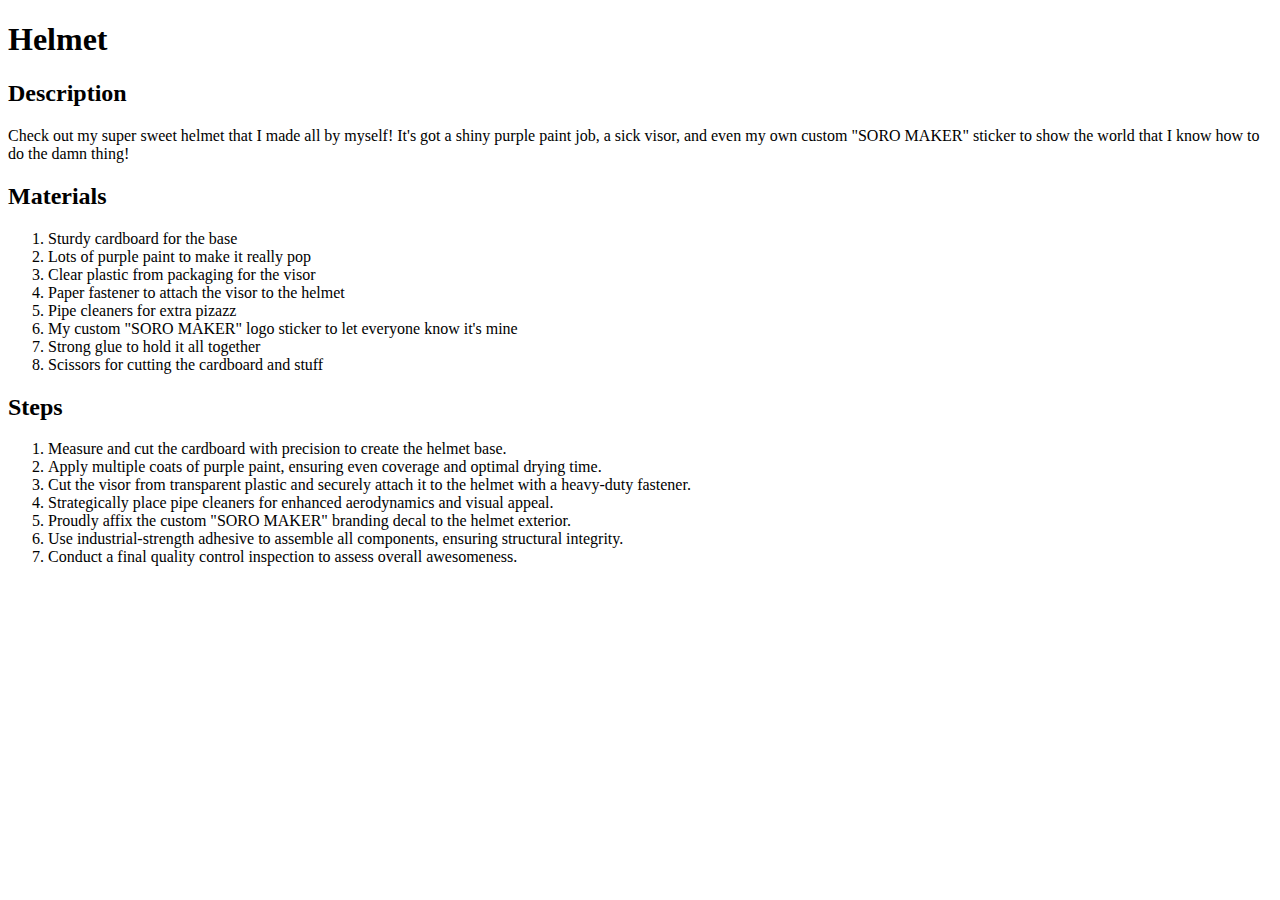
==== projects/helmet.html @ d9cde1db "Add helmet to projects" ====
<!DOCTYPE html>
<html lang="en">
<head>
  <meta charset="UTF-8">
  <meta name="viewport" content="width=device-width, initial-scale=1.0">
  <title>Helmet</title>
</head>
<body>
  <h1>Helmet</h1>
  <!-- TBD helmet imgage-->
  <h2>Description</h2>
  <p>Check out my super sweet helmet that I made all by myself! It's got a shiny purple paint job, a sick visor, and even my own custom "SORO MAKER" sticker to show the world that I know how to do the damn thing!</p>
  <h2>Materials</h2>
  <ol>
    <li>Sturdy cardboard for the base
    <li>Lots of purple paint to make it really pop</li>
    <li>Clear plastic from packaging for the visor</li>
    <li>Paper fastener to attach the visor to the helmet</li>
    <li>Pipe cleaners for extra pizazz</li>
    <li>My custom "SORO MAKER" logo sticker to let everyone know it's mine</li>
    <li>Strong glue to hold it all together</li>
    <li>Scissors for cutting the cardboard and stuff</li>
  </ol>
  <h2>Steps</h2>
  <ol>
    <li>Measure and cut the cardboard with precision to create the helmet base.</li>
    <li>Apply multiple coats of purple paint, ensuring even coverage and optimal drying time.</li>
    <li>Cut the visor from transparent plastic and securely attach it to the helmet with a heavy-duty fastener.</li>
    <li>Strategically place pipe cleaners for enhanced aerodynamics and visual appeal.</li>
    <li>Proudly affix the custom "SORO MAKER" branding decal to the helmet exterior.</li>
    <li>Use industrial-strength adhesive to assemble all components, ensuring structural integrity.</li>
    <li>Conduct a final quality control inspection to assess overall awesomeness.</li>
  </ol>
</body>
</html>
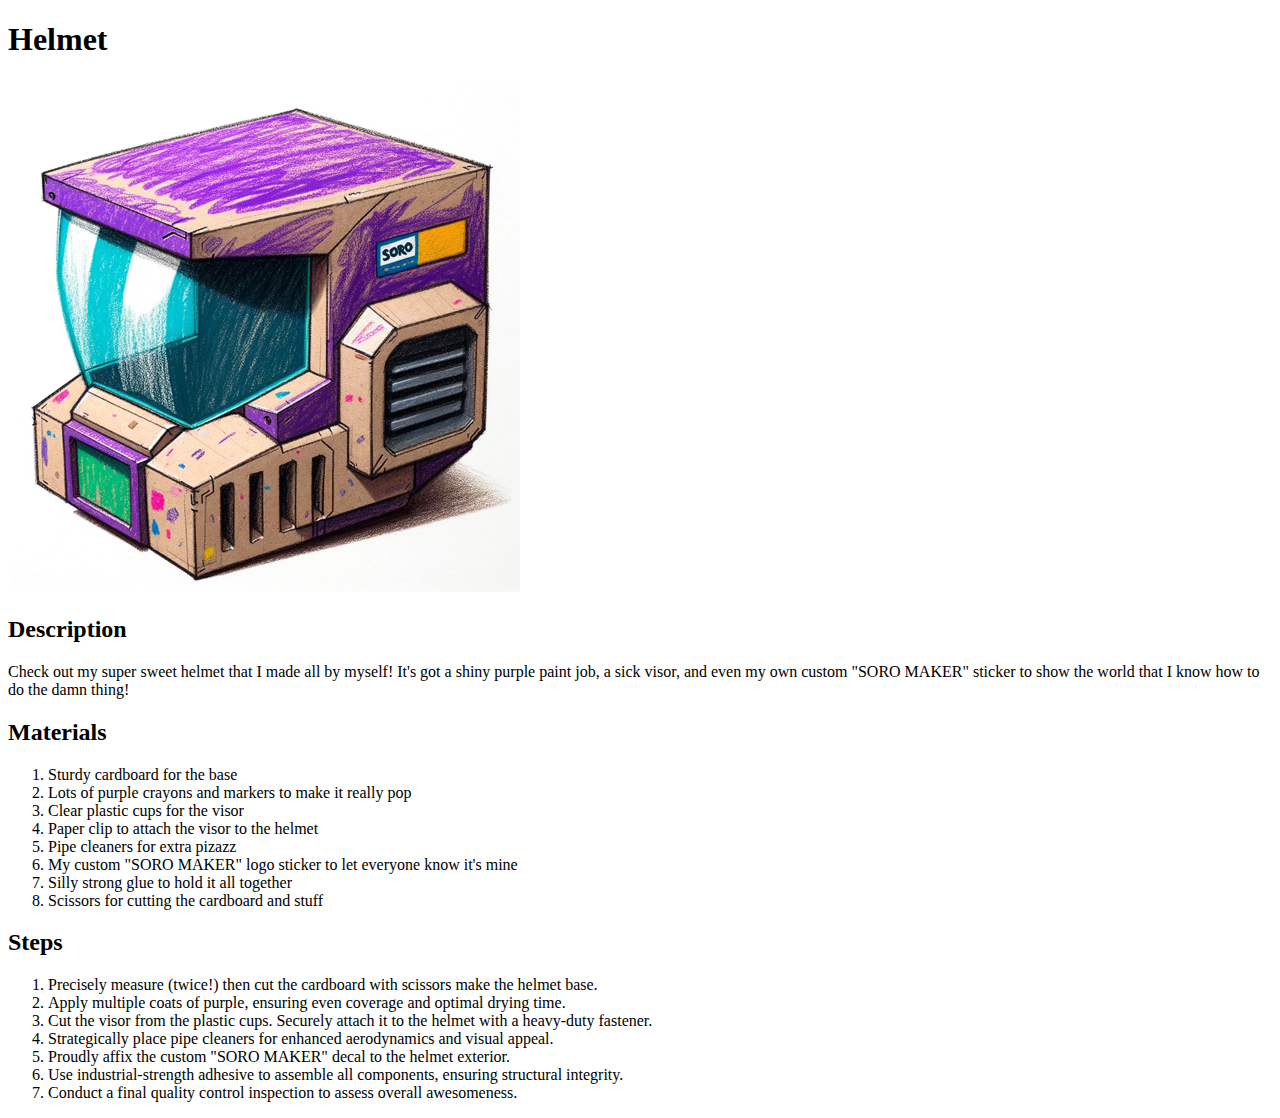
==== commit a2bcff83: "Add helmet image and make minor changes to  helmet content" ====
--- a/projects/helmet.html
+++ b/projects/helmet.html
@@ -7,27 +7,27 @@
 </head>
 <body>
   <h1>Helmet</h1>
-  <!-- TBD helmet imgage-->
+  <img src="../img/helmet.png" alt="Soro's helmet" width="512" height="512">
   <h2>Description</h2>
   <p>Check out my super sweet helmet that I made all by myself! It's got a shiny purple paint job, a sick visor, and even my own custom "SORO MAKER" sticker to show the world that I know how to do the damn thing!</p>
   <h2>Materials</h2>
   <ol>
     <li>Sturdy cardboard for the base
-    <li>Lots of purple paint to make it really pop</li>
-    <li>Clear plastic from packaging for the visor</li>
-    <li>Paper fastener to attach the visor to the helmet</li>
+    <li>Lots of purple crayons and markers to make it really pop</li>
+    <li>Clear plastic cups for the visor</li>
+    <li>Paper clip to attach the visor to the helmet</li>
     <li>Pipe cleaners for extra pizazz</li>
     <li>My custom "SORO MAKER" logo sticker to let everyone know it's mine</li>
-    <li>Strong glue to hold it all together</li>
+    <li>Silly strong glue to hold it all together</li>
     <li>Scissors for cutting the cardboard and stuff</li>
   </ol>
   <h2>Steps</h2>
   <ol>
-    <li>Measure and cut the cardboard with precision to create the helmet base.</li>
-    <li>Apply multiple coats of purple paint, ensuring even coverage and optimal drying time.</li>
-    <li>Cut the visor from transparent plastic and securely attach it to the helmet with a heavy-duty fastener.</li>
+    <li>Precisely measure (twice!) then cut the cardboard with scissors make the helmet base.</li>
+    <li>Apply multiple coats of purple, ensuring even coverage and optimal drying time.</li>
+    <li>Cut the visor from the plastic cups. Securely attach it to the helmet with a heavy-duty fastener.</li>
     <li>Strategically place pipe cleaners for enhanced aerodynamics and visual appeal.</li>
-    <li>Proudly affix the custom "SORO MAKER" branding decal to the helmet exterior.</li>
+    <li>Proudly affix the custom "SORO MAKER" decal to the helmet exterior.</li>
     <li>Use industrial-strength adhesive to assemble all components, ensuring structural integrity.</li>
     <li>Conduct a final quality control inspection to assess overall awesomeness.</li>
   </ol>
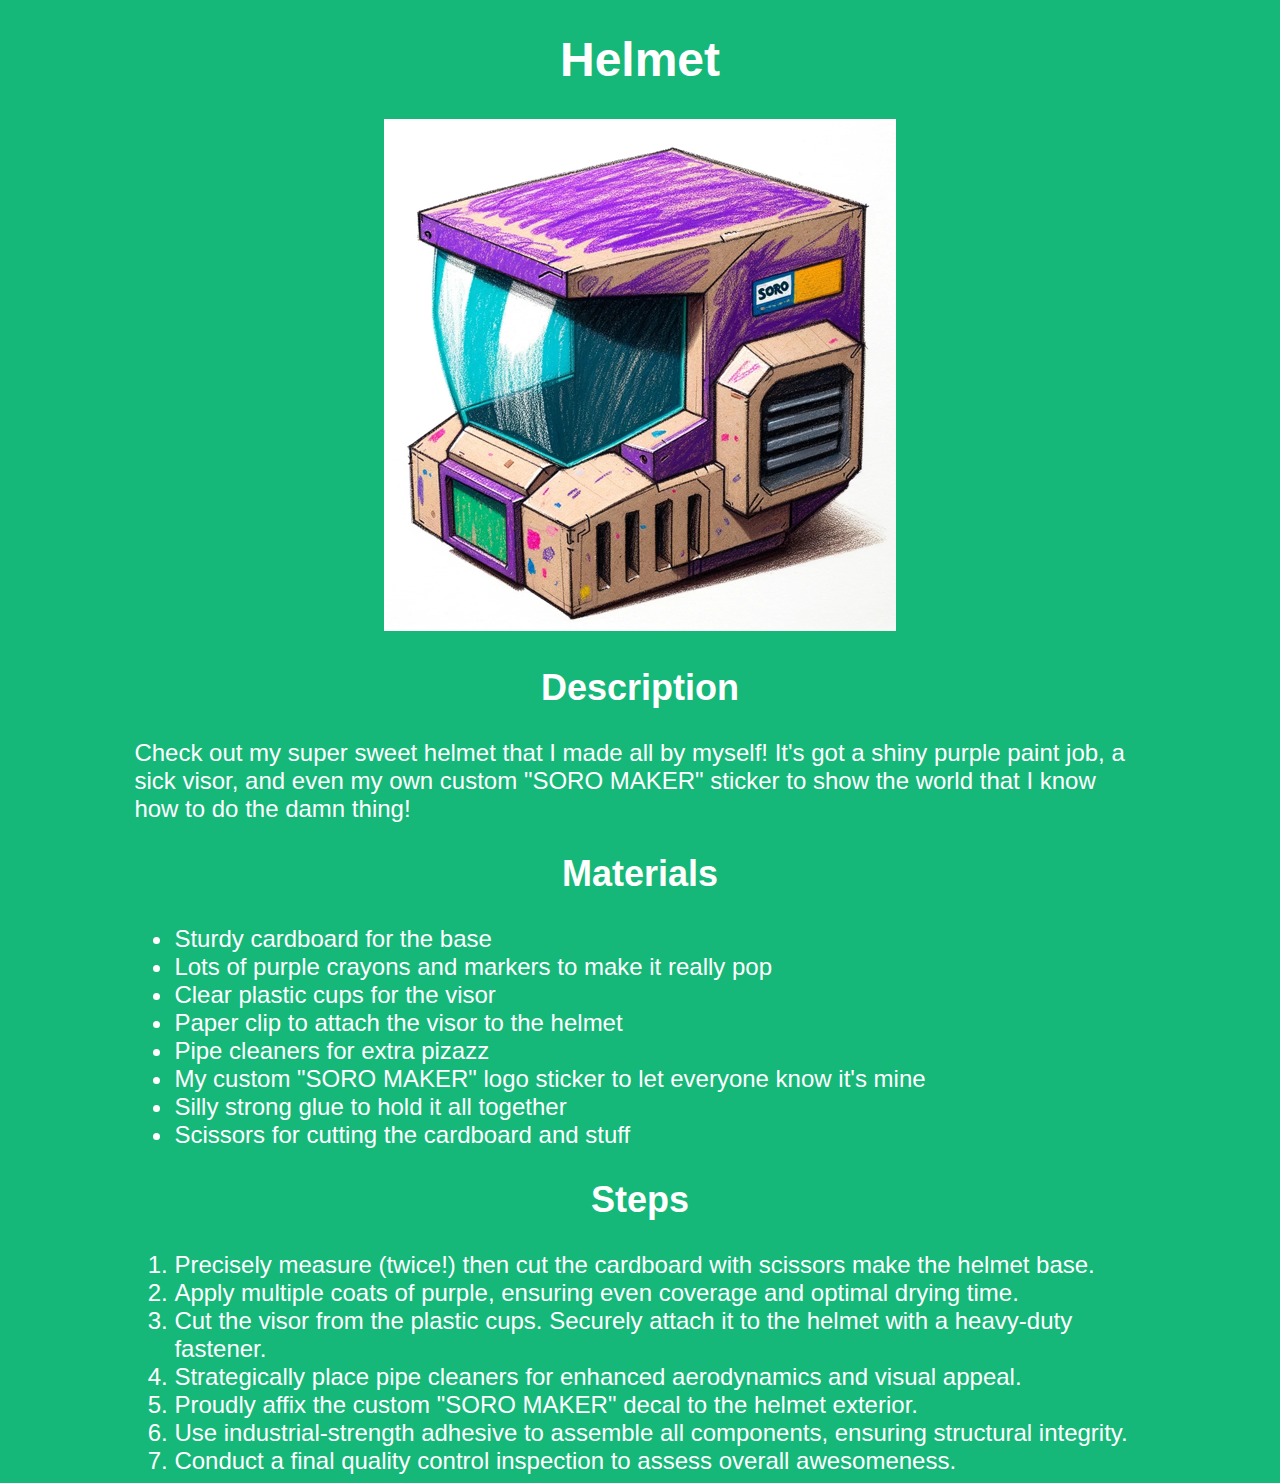
==== commit 55c91daf: "Add basic styling to site" ====
--- a/projects/helmet.html
+++ b/projects/helmet.html
@@ -4,14 +4,15 @@
   <meta charset="UTF-8">
   <meta name="viewport" content="width=device-width, initial-scale=1.0">
   <title>Helmet</title>
+  <link rel="stylesheet" href="../styles.css">
 </head>
-<body>
+<body class="project">
   <h1>Helmet</h1>
   <img src="../img/helmet.png" alt="Soro's helmet" width="512" height="512">
   <h2>Description</h2>
   <p>Check out my super sweet helmet that I made all by myself! It's got a shiny purple paint job, a sick visor, and even my own custom "SORO MAKER" sticker to show the world that I know how to do the damn thing!</p>
   <h2>Materials</h2>
-  <ol>
+  <ul>
     <li>Sturdy cardboard for the base
     <li>Lots of purple crayons and markers to make it really pop</li>
     <li>Clear plastic cups for the visor</li>
@@ -20,7 +21,7 @@
     <li>My custom "SORO MAKER" logo sticker to let everyone know it's mine</li>
     <li>Silly strong glue to hold it all together</li>
     <li>Scissors for cutting the cardboard and stuff</li>
-  </ol>
+  </ul>
   <h2>Steps</h2>
   <ol>
     <li>Precisely measure (twice!) then cut the cardboard with scissors make the helmet base.</li>
--- a/styles.css
+++ b/styles.css
@@ -0,0 +1,42 @@
+body {
+  background-color: rgb(21 184 121);
+  color: white;
+  font-family: "Futura", Arial, Helvetica, sans-serif;
+  text-align: center;
+  font-size: 150%;
+}
+
+a {
+  color: white;
+  text-decoration: none;
+}
+
+.home ul {
+  list-style: none;
+  padding: 0;
+}
+
+.home li {
+  padding-bottom: 30px;
+}
+
+.home a::before,
+.home a::after {
+  content: "• • •";
+  margin: 0 5px;
+}
+
+.project p {
+  text-align: left;
+  margin: 0 10%;
+}
+
+.project p + p {
+  margin-top: 20px;
+}
+
+.project ul,
+.project ol {
+  text-align: left;
+  margin: 0 10%;
+}
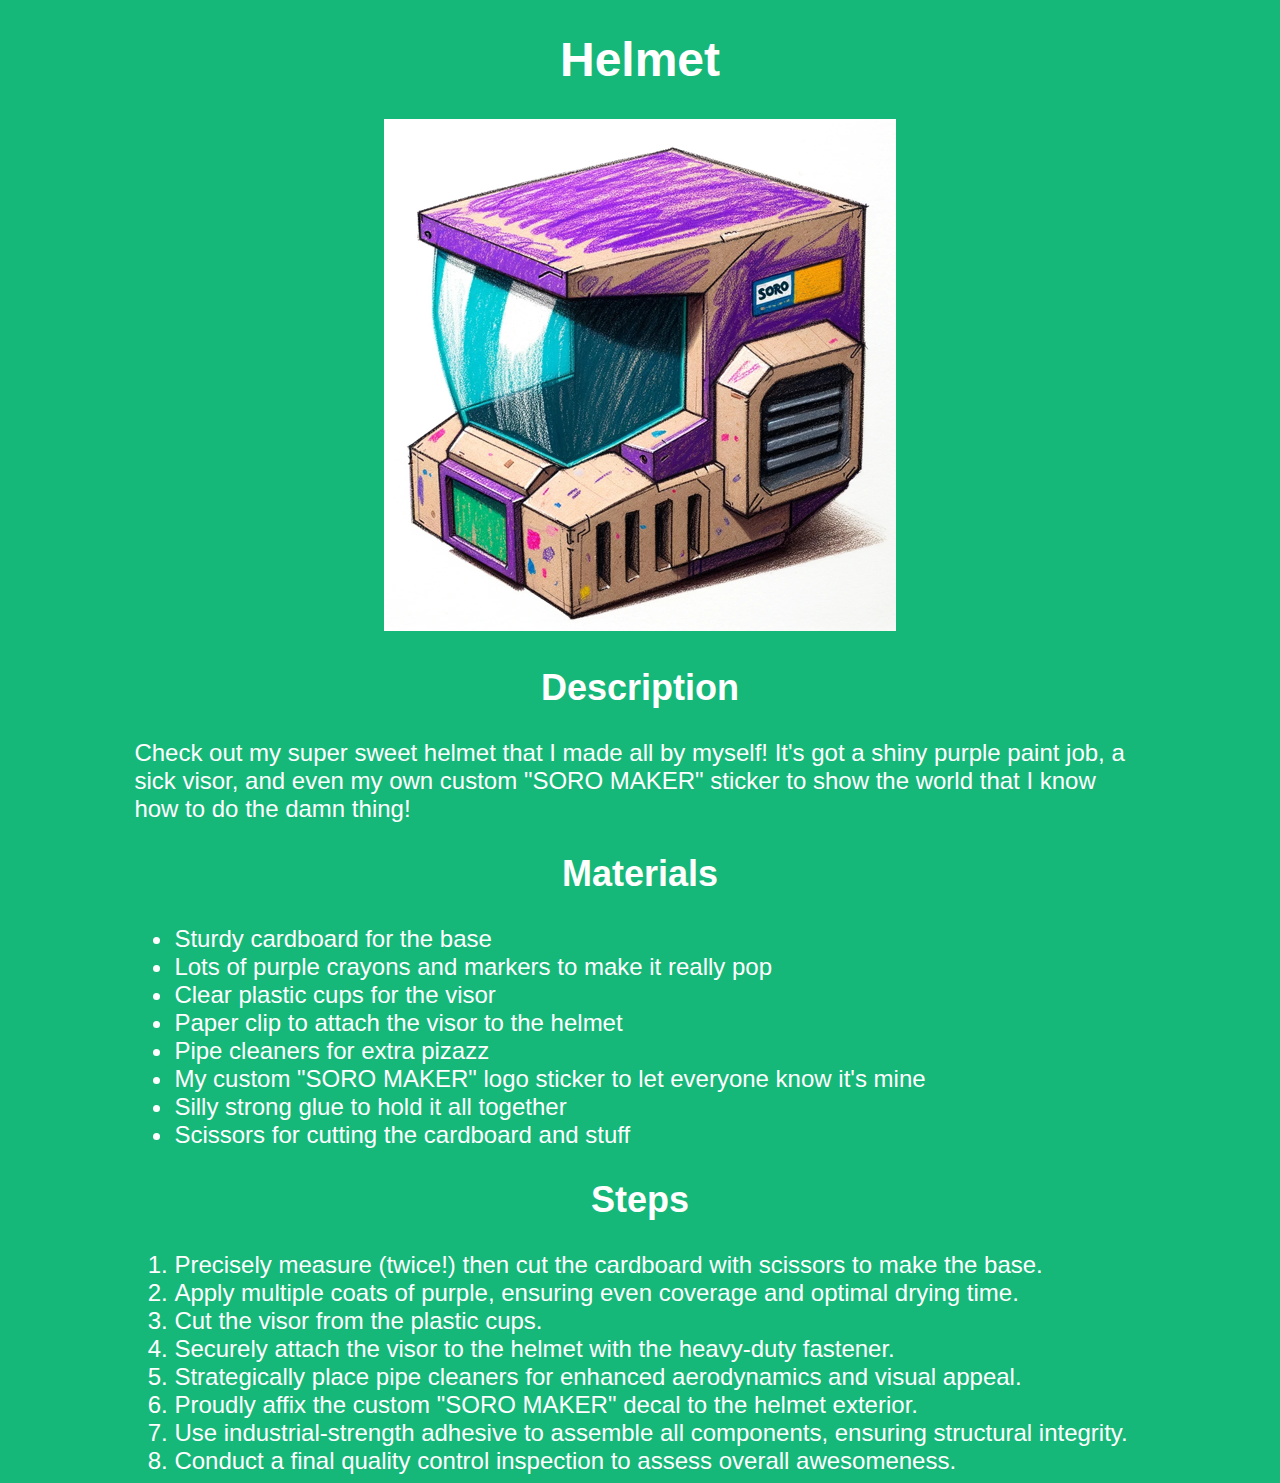
==== commit 49042752: "Update helmet copy" ====
--- a/projects/helmet.html
+++ b/projects/helmet.html
@@ -24,9 +24,10 @@
   </ul>
   <h2>Steps</h2>
   <ol>
-    <li>Precisely measure (twice!) then cut the cardboard with scissors make the helmet base.</li>
+    <li>Precisely measure (twice!) then cut the cardboard with scissors to make the base.</li>
     <li>Apply multiple coats of purple, ensuring even coverage and optimal drying time.</li>
-    <li>Cut the visor from the plastic cups. Securely attach it to the helmet with a heavy-duty fastener.</li>
+    <li>Cut the visor from the plastic cups.</li>
+    <li>Securely attach the visor to the helmet with the heavy-duty fastener.</li>
     <li>Strategically place pipe cleaners for enhanced aerodynamics and visual appeal.</li>
     <li>Proudly affix the custom "SORO MAKER" decal to the helmet exterior.</li>
     <li>Use industrial-strength adhesive to assemble all components, ensuring structural integrity.</li>
--- a/styles.css
+++ b/styles.css
@@ -4,6 +4,12 @@
   font-family: "Futura", Arial, Helvetica, sans-serif;
   text-align: center;
   font-size: 150%;
+}
+
+img {
+  width: 100%;
+  max-width: 512px;
+  height: auto;
 }
 
 a {
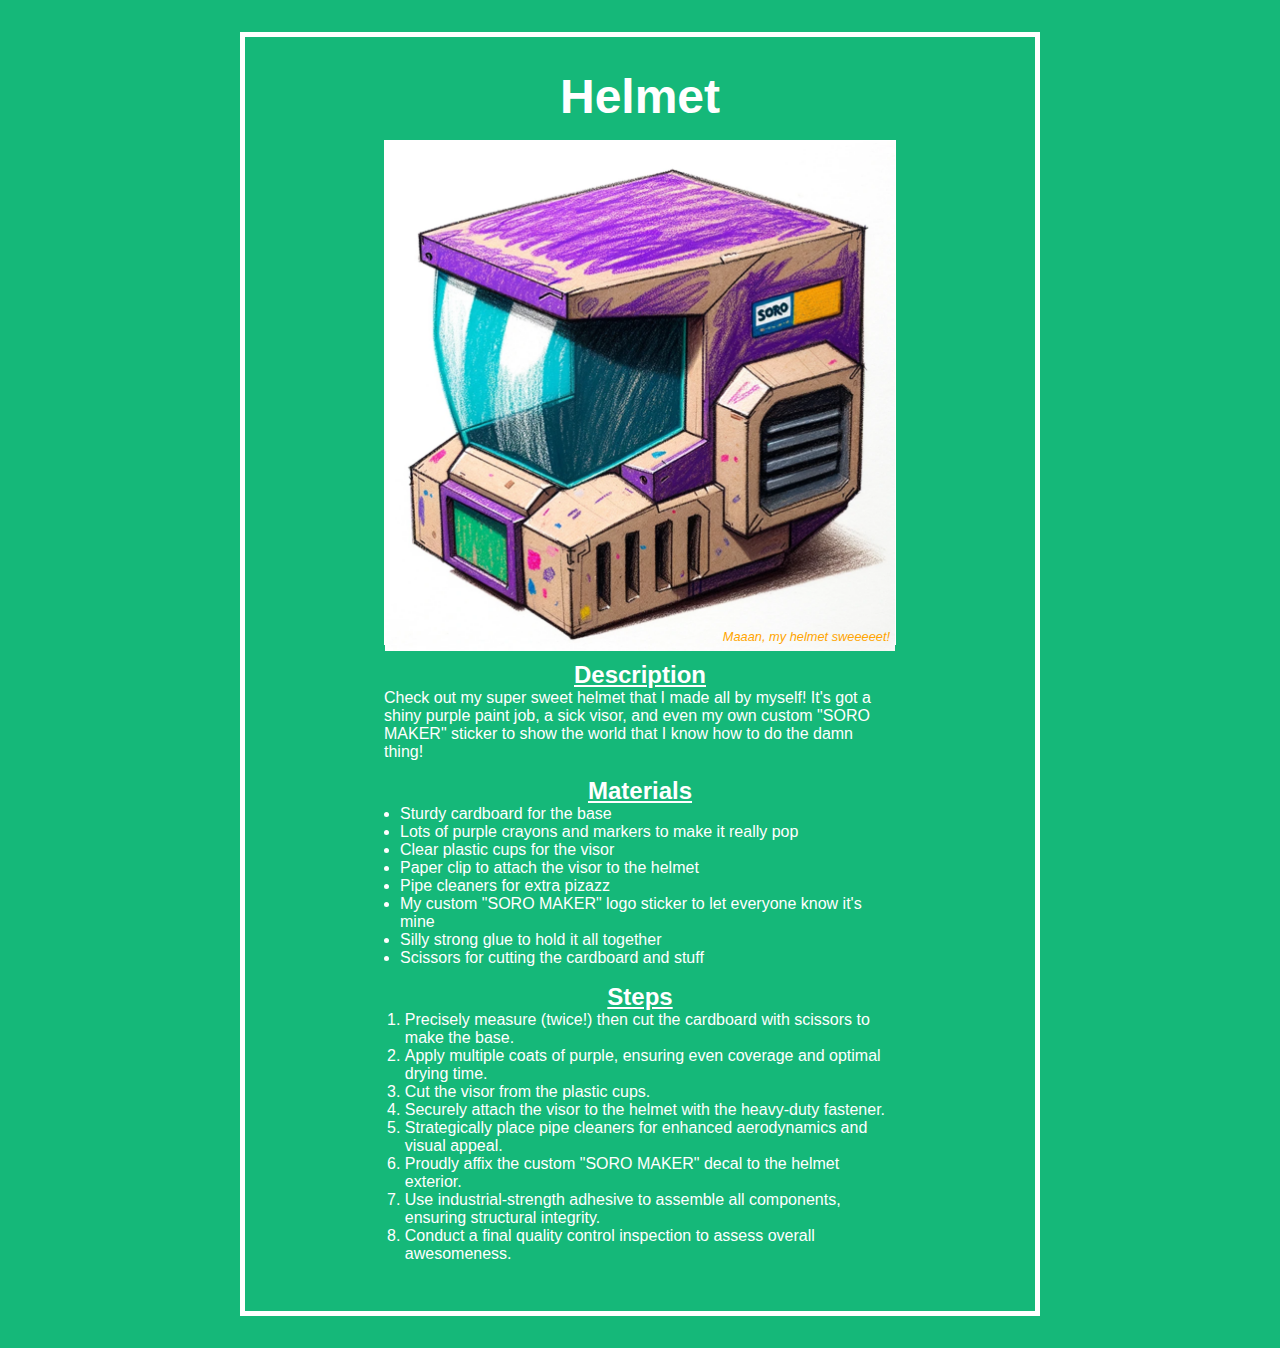
==== commit 82a121f1: "Restructure html. Update styles. Update images." ====
--- a/projects/helmet.html
+++ b/projects/helmet.html
@@ -1,37 +1,57 @@
 <!DOCTYPE html>
 <html lang="en">
-<head>
-  <meta charset="UTF-8">
-  <meta name="viewport" content="width=device-width, initial-scale=1.0">
-  <title>Helmet</title>
-  <link rel="stylesheet" href="../styles.css">
-</head>
-<body class="project">
-  <h1>Helmet</h1>
-  <img src="../img/helmet.png" alt="Soro's helmet" width="512" height="512">
-  <h2>Description</h2>
-  <p>Check out my super sweet helmet that I made all by myself! It's got a shiny purple paint job, a sick visor, and even my own custom "SORO MAKER" sticker to show the world that I know how to do the damn thing!</p>
-  <h2>Materials</h2>
-  <ul>
-    <li>Sturdy cardboard for the base
-    <li>Lots of purple crayons and markers to make it really pop</li>
-    <li>Clear plastic cups for the visor</li>
-    <li>Paper clip to attach the visor to the helmet</li>
-    <li>Pipe cleaners for extra pizazz</li>
-    <li>My custom "SORO MAKER" logo sticker to let everyone know it's mine</li>
-    <li>Silly strong glue to hold it all together</li>
-    <li>Scissors for cutting the cardboard and stuff</li>
-  </ul>
-  <h2>Steps</h2>
-  <ol>
-    <li>Precisely measure (twice!) then cut the cardboard with scissors to make the base.</li>
-    <li>Apply multiple coats of purple, ensuring even coverage and optimal drying time.</li>
-    <li>Cut the visor from the plastic cups.</li>
-    <li>Securely attach the visor to the helmet with the heavy-duty fastener.</li>
-    <li>Strategically place pipe cleaners for enhanced aerodynamics and visual appeal.</li>
-    <li>Proudly affix the custom "SORO MAKER" decal to the helmet exterior.</li>
-    <li>Use industrial-strength adhesive to assemble all components, ensuring structural integrity.</li>
-    <li>Conduct a final quality control inspection to assess overall awesomeness.</li>
-  </ol>
-</body>
+
+  <head>
+    <meta charset="UTF-8">
+    <meta name="viewport" content="width=device-width, initial-scale=1.0">
+    <title>Helmet</title>
+    <link rel="stylesheet" href="../styles.css">
+  </head>
+
+  <body class="project">
+    <main>
+
+      <section>
+        <h1>Helmet</h1>
+        <figure>
+          <img src="../img/helmet.png" alt="Soro's finished helmet" width="512" height="512">
+          <figcaption>Maaan, my helmet sweeeeet!</figcaption>
+        </figure>
+      </section>
+
+      <section>
+        <h2>Description</h2>
+        <p>Check out my super sweet helmet that I made all by myself! It's got a shiny purple paint job, a sick visor, and even my own custom "SORO MAKER" sticker to show the world that I know how to do the damn thing!</p>
+      </section>
+
+      <section>
+        <h2>Materials</h2>
+        <ul>
+          <li>Sturdy cardboard for the base
+          <li>Lots of purple crayons and markers to make it really pop</li>
+          <li>Clear plastic cups for the visor</li>
+          <li>Paper clip to attach the visor to the helmet</li>
+          <li>Pipe cleaners for extra pizazz</li>
+          <li>My custom "SORO MAKER" logo sticker to let everyone know it's mine</li>
+          <li>Silly strong glue to hold it all together</li>
+          <li>Scissors for cutting the cardboard and stuff</li>
+        </ul>
+      </section>
+
+      <section>
+        <h2>Steps</h2>
+        <ol>
+          <li>Precisely measure (twice!) then cut the cardboard with scissors to make the base.</li>
+          <li>Apply multiple coats of purple, ensuring even coverage and optimal drying time.</li>
+          <li>Cut the visor from the plastic cups.</li>
+          <li>Securely attach the visor to the helmet with the heavy-duty fastener.</li>
+          <li>Strategically place pipe cleaners for enhanced aerodynamics and visual appeal.</li>
+          <li>Proudly affix the custom "SORO MAKER" decal to the helmet exterior.</li>
+          <li>Use industrial-strength adhesive to assemble all components, ensuring structural integrity.</li>
+          <li>Conduct a final quality control inspection to assess overall awesomeness.</li>
+        </ol>
+      </section>
+
+    </main>
+  </body>
 </html>--- a/styles.css
+++ b/styles.css
@@ -1,9 +1,45 @@
+html {
+  box-sizing: border-box;
+}
+
+*,
+*::before,
+*::after {
+  box-sizing: inherit;
+}
+
+* {
+  padding: 0;
+  margin: 0;
+  text-align: center;
+}
+
 body {
   background-color: rgb(21 184 121);
+  font-family: "Futura", Arial, Helvetica, sans-serif;
   color: white;
-  font-family: "Futura", Arial, Helvetica, sans-serif;
-  text-align: center;
-  font-size: 150%;
+  border: solid 5px white;
+  max-width: 800px;
+  margin: 2rem auto;
+  padding: 2rem;
+  
+}
+
+main {
+  max-width: 512px;
+  margin: 0 auto;
+}
+
+img, h1, p, ul, ol, figure {
+  margin-bottom: 1rem;
+}
+
+h1 {
+  font-size: 3rem;
+}
+
+h2 {
+  text-decoration: underline;
 }
 
 img {
@@ -12,18 +48,36 @@
   height: auto;
 }
 
-a {
+figure {
+  margin-bottom: 1rem;
+  max-width: 512px;
+  border:1px solid;
+}
+
+figcaption {
+  color: orange;
+  max-width: 512px;
+  font-size: .8rem;
+  margin: -42px 5px 0 0;
+  text-align: right;
+  font-style: italic;
+}
+
+.home a {
   color: white;
   text-decoration: none;
 }
 
+.home {
+  font-size: 1.5rem;
+}
+
 .home ul {
   list-style: none;
-  padding: 0;
 }
 
 .home li {
-  padding-bottom: 30px;
+  margin: 2rem 0;
 }
 
 .home a::before,
@@ -32,17 +86,16 @@
   margin: 0 5px;
 }
 
-.project p {
+.project p,
+.project ul li,
+.project ol li {
   text-align: left;
-  margin: 0 10%;
 }
 
-.project p + p {
-  margin-top: 20px;
+.project ul {
+  margin-left: 1rem;
 }
 
-.project ul,
 .project ol {
-  text-align: left;
-  margin: 0 10%;
-}
+  margin-left: 1.3rem;
+}